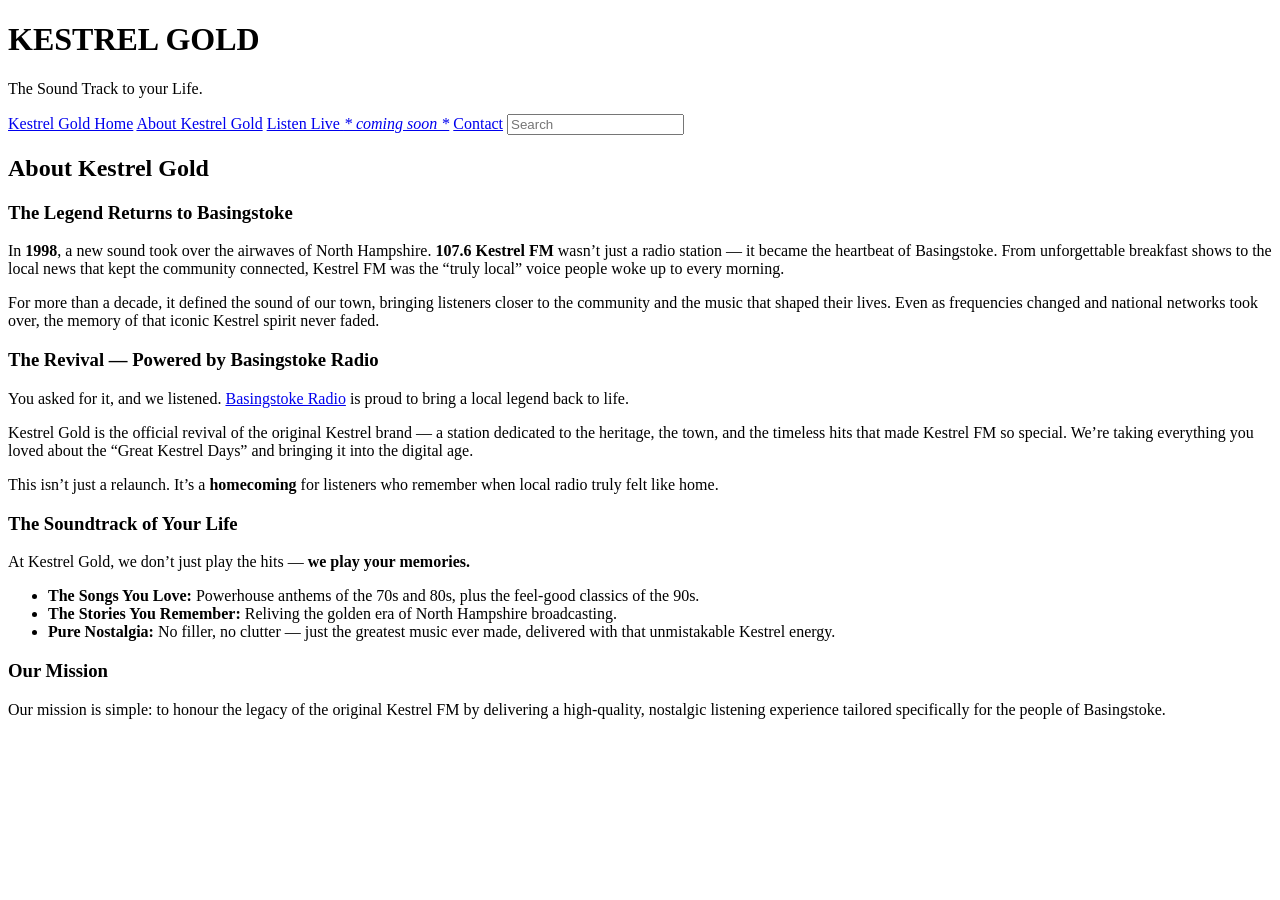
==== about.html @ 13dc3c7e "Add files via upload" ====
<!DOCTYPE html>
<html lang="en">
<head>
<meta charset="UTF-8">
<meta name="viewport" content="width=device-width, initial-scale=1.0">
<title>About Kestrel Gold – Basingstoke’s Heritage Radio</title>
<link rel="stylesheet" href="css/style.css">
<meta name="description" content="Learn about the history and revival of Kestrel Gold, Basingstoke’s heritage radio station, proudly powered by Basingstoke Radio.">
</head>

<body>

<header class="header">
  <h1>KESTREL GOLD</h1>
  <p>The Sound Track to your Life.</p>
</header>

<nav class="nav">
  <a href="index.html">Kestrel Gold Home</a>
  <a href="about.html">About Kestrel Gold</a>
  <a href="#">Listen Live <em>* coming soon *</em></a>
  <a href="contact.html">Contact</a>
  <input type="text" placeholder="Search" class="search-box">
</nav>

<main class="content">

  <h2>About Kestrel Gold</h2>

  <h3>The Legend Returns to Basingstoke</h3>
  <p>In <strong>1998</strong>, a new sound took over the airwaves of North Hampshire. <strong>107.6 Kestrel FM</strong> wasn’t just a radio station — it became the heartbeat of Basingstoke. From unforgettable breakfast shows to the local news that kept the community connected, Kestrel FM was the “truly local” voice people woke up to every morning.</p>

  <p>For more than a decade, it defined the sound of our town, bringing listeners closer to the community and the music that shaped their lives. Even as frequencies changed and national networks took over, the memory of that iconic Kestrel spirit never faded.</p>

  <h3>The Revival — Powered by Basingstoke Radio</h3>
  <p>You asked for it, and we listened. <a href="https://basingstokeradio.org.uk" target="_blank">Basingstoke Radio</a> is proud to bring a local legend back to life.</p>

  <p>Kestrel Gold is the official revival of the original Kestrel brand — a station dedicated to the heritage, the town, and the timeless hits that made Kestrel FM so special. We’re taking everything you loved about the “Great Kestrel Days” and bringing it into the digital age.</p>

  <p>This isn’t just a relaunch. It’s a <strong>homecoming</strong> for listeners who remember when local radio truly felt like home.</p>

  <h3>The Soundtrack of Your Life</h3>
  <p>At Kestrel Gold, we don’t just play the hits — <strong>we play your memories.</strong></p>

  <ul>
    <li><strong>The Songs You Love:</strong> Powerhouse anthems of the 70s and 80s, plus the feel‑good classics of the 90s.</li>
    <li><strong>The Stories You Remember:</strong> Reliving the golden era of North Hampshire broadcasting.</li>
    <li><strong>Pure Nostalgia:</strong> No filler, no clutter — just the greatest music ever made, delivered with that unmistakable Kestrel energy.</li>
  </ul>
  <h3>Our Mission</h3>
  <p>Our mission is simple: to honour the legacy of the original Kestrel FM by delivering a high‑quality, nostalgic listening experience tailored specifically for the people of Basingstoke.
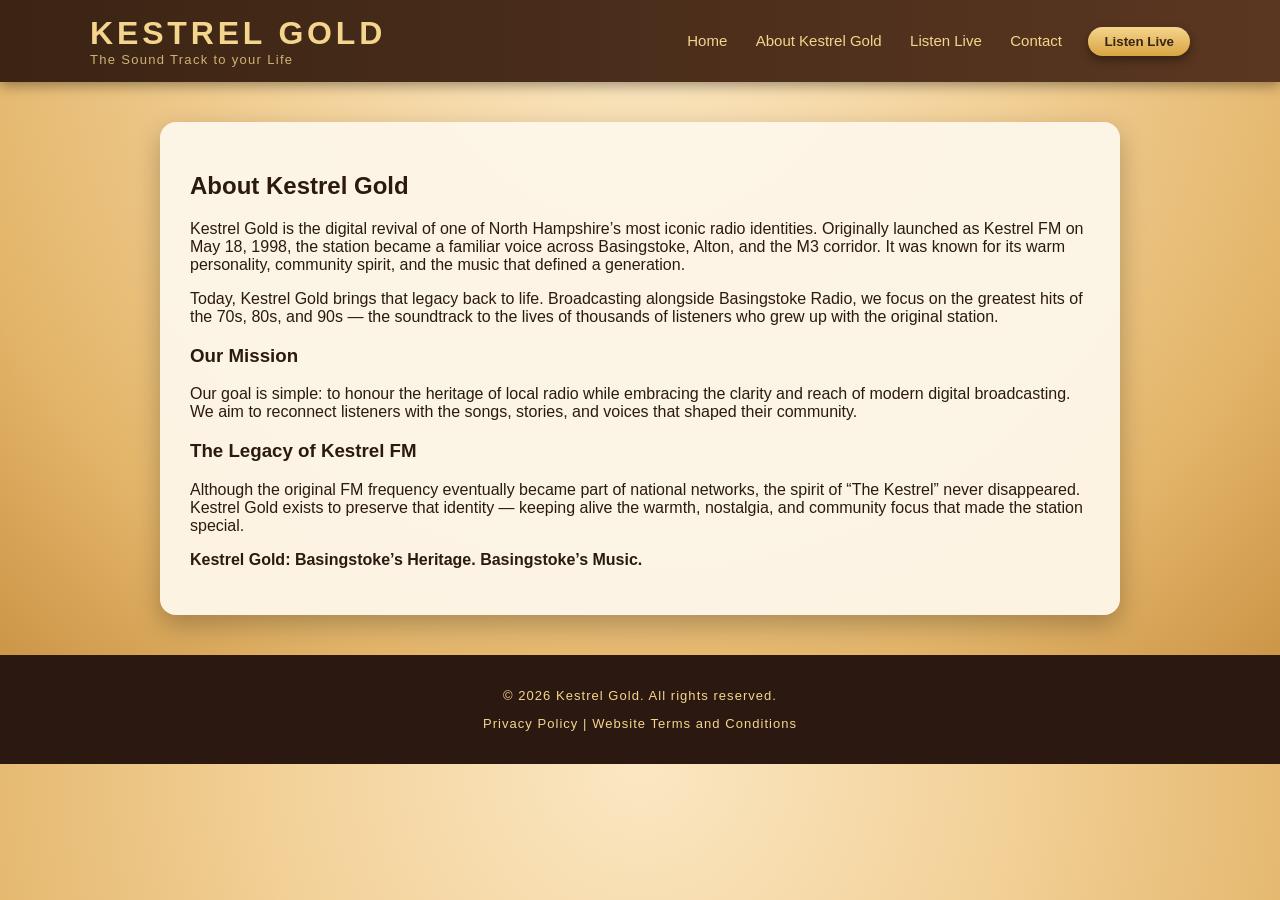
==== commit c19d123e: "Update about.html" ====
--- a/about.html
+++ b/about.html
@@ -3,49 +3,66 @@
 <head>
 <meta charset="UTF-8">
 <meta name="viewport" content="width=device-width, initial-scale=1.0">
-<title>About Kestrel Gold – Basingstoke’s Heritage Radio</title>
+<title>About Kestrel Gold – The Sound Track to your Life</title>
 <link rel="stylesheet" href="css/style.css">
-<meta name="description" content="Learn about the history and revival of Kestrel Gold, Basingstoke’s heritage radio station, proudly powered by Basingstoke Radio.">
 </head>
 
 <body>
 
-<header class="header">
-  <h1>KESTREL GOLD</h1>
-  <p>The Sound Track to your Life.</p>
+<header class="kg-header">
+  <div class="kg-header-inner">
+    <div class="kg-brand">
+      <h1>KESTREL GOLD</h1>
+      <p class="tagline">The Sound Track to your Life</p>
+    </div>
+
+    <nav class="kg-nav">
+      <a href="index.html">Home</a>
+      <a href="about.html">About Kestrel Gold</a>
+      <a href="#">Listen Live</a>
+      <a href="contact.html">Contact</a>
+      <button class="listen-btn">Listen Live</button>
+    </nav>
+  </div>
 </header>
 
-<nav class="nav">
-  <a href="index.html">Kestrel Gold Home</a>
-  <a href="about.html">About Kestrel Gold</a>
-  <a href="#">Listen Live <em>* coming soon *</em></a>
-  <a href="contact.html">Contact</a>
-  <input type="text" placeholder="Search" class="search-box">
-</nav>
-
-<main class="content">
-
+<section class="content-section">
   <h2>About Kestrel Gold</h2>
 
-  <h3>The Legend Returns to Basingstoke</h3>
-  <p>In <strong>1998</strong>, a new sound took over the airwaves of North Hampshire. <strong>107.6 Kestrel FM</strong> wasn’t just a radio station — it became the heartbeat of Basingstoke. From unforgettable breakfast shows to the local news that kept the community connected, Kestrel FM was the “truly local” voice people woke up to every morning.</p>
+  <p>
+    Kestrel Gold is the digital revival of one of North Hampshire’s most iconic radio identities.
+    Originally launched as Kestrel FM on May 18, 1998, the station became a familiar voice across
+    Basingstoke, Alton, and the M3 corridor. It was known for its warm personality, community spirit,
+    and the music that defined a generation.
+  </p>
 
-  <p>For more than a decade, it defined the sound of our town, bringing listeners closer to the community and the music that shaped their lives. Even as frequencies changed and national networks took over, the memory of that iconic Kestrel spirit never faded.</p>
+  <p>
+    Today, Kestrel Gold brings that legacy back to life. Broadcasting alongside Basingstoke Radio,
+    we focus on the greatest hits of the 70s, 80s, and 90s — the soundtrack to the lives of thousands
+    of listeners who grew up with the original station.
+  </p>
 
-  <h3>The Revival — Powered by Basingstoke Radio</h3>
-  <p>You asked for it, and we listened. <a href="https://basingstokeradio.org.uk" target="_blank">Basingstoke Radio</a> is proud to bring a local legend back to life.</p>
+  <h3>Our Mission</h3>
+  <p>
+    Our goal is simple: to honour the heritage of local radio while embracing the clarity and reach
+    of modern digital broadcasting. We aim to reconnect listeners with the songs, stories, and voices
+    that shaped their community.
+  </p>
 
-  <p>Kestrel Gold is the official revival of the original Kestrel brand — a station dedicated to the heritage, the town, and the timeless hits that made Kestrel FM so special. We’re taking everything you loved about the “Great Kestrel Days” and bringing it into the digital age.</p>
+  <h3>The Legacy of Kestrel FM</h3>
+  <p>
+    Although the original FM frequency eventually became part of national networks, the spirit of
+    “The Kestrel” never disappeared. Kestrel Gold exists to preserve that identity — keeping alive
+    the warmth, nostalgia, and community focus that made the station special.
+  </p>
 
-  <p>This isn’t just a relaunch. It’s a <strong>homecoming</strong> for listeners who remember when local radio truly felt like home.</p>
+  <p><strong>Kestrel Gold: Basingstoke’s Heritage. Basingstoke’s Music.</strong></p>
+</section>
 
-  <h3>The Soundtrack of Your Life</h3>
-  <p>At Kestrel Gold, we don’t just play the hits — <strong>we play your memories.</strong></p>
+<footer class="kg-footer">
+  <p>© 2026 Kestrel Gold. All rights reserved.</p>
+  <p><a href="#">Privacy Policy</a> | <a href="#">Website Terms and Conditions</a></p>
+</footer>
 
-  <ul>
-    <li><strong>The Songs You Love:</strong> Powerhouse anthems of the 70s and 80s, plus the feel‑good classics of the 90s.</li>
-    <li><strong>The Stories You Remember:</strong> Reliving the golden era of North Hampshire broadcasting.</li>
-    <li><strong>Pure Nostalgia:</strong> No filler, no clutter — just the greatest music ever made, delivered with that unmistakable Kestrel energy.</li>
-  </ul>
-  <h3>Our Mission</h3>
-  <p>Our mission is simple: to honour the legacy of the original Kestrel FM by delivering a high‑quality, nostalgic listening experience tailored specifically for the people of Basingstoke.
+</body>
+</html>
--- a/css/style.css
+++ b/css/style.css
@@ -0,0 +1,246 @@
+/* --------------------------------------------------
+   GLOBAL
+-------------------------------------------------- */
+body {
+  margin: 0;
+  font-family: "Segoe UI", Arial, sans-serif;
+  background: radial-gradient(circle at top, #fbe7c3 0, #f3d29a 35%, #e3b56a 70%, #c48a3a 100%);
+  color: #2b1a10;
+}
+
+/* --------------------------------------------------
+   HEADER + NAV
+-------------------------------------------------- */
+.kg-header {
+  background: linear-gradient(to right, #3b2414, #5a3721);
+  color: #f4d58d;
+  padding: 15px 0;
+  box-shadow: 0 4px 12px rgba(0,0,0,0.35);
+}
+
+.kg-header-inner {
+  max-width: 1100px;
+  margin: 0 auto;
+  padding: 0 20px;
+  display: flex;
+  justify-content: space-between;
+  align-items: center;
+}
+
+.kg-brand h1 {
+  margin: 0;
+  font-size: 32px;
+  letter-spacing: 0.12em;
+}
+
+.kg-brand .tagline {
+  margin: 0;
+  font-size: 13px;
+  opacity: 0.8;
+  letter-spacing: 0.1em;
+}
+
+.kg-nav a {
+  color: #f4d58d;
+  margin: 0 12px;
+  text-decoration: none;
+  font-size: 15px;
+  position: relative;
+}
+
+.kg-nav a::after {
+  content: "";
+  position: absolute;
+  bottom: -3px;
+  left: 0;
+  width: 0;
+  height: 2px;
+  background: #d9a441;
+  transition: width 0.2s ease-out;
+}
+
+.kg-nav a:hover::after {
+  width: 100%;
+}
+
+.listen-btn {
+  background: linear-gradient(to bottom, #f4d58d, #d9a441);
+  border: none;
+  padding: 7px 16px;
+  border-radius: 999px;
+  font-weight: bold;
+  cursor: pointer;
+  color: #3b2414;
+  margin-left: 10px;
+  box-shadow: 0 4px 10px rgba(0,0,0,0.4);
+}
+
+/* --------------------------------------------------
+   HERO SECTION
+-------------------------------------------------- */
+.hero {
+  max-width: 1100px;
+  margin: 40px auto;
+  background: linear-gradient(135deg, #5a3721 0, #2b1810 40%, #5a3721 100%);
+  border-radius: 18px;
+  padding: 40px;
+  color: #fdf6e9;
+  display: grid;
+  grid-template-columns: 3fr 2fr;
+  gap: 40px;
+  box-shadow: 0 18px 40px rgba(0,0,0,0.45);
+  position: relative;
+  overflow: hidden;
+}
+
+.hero-kicker {
+  text-transform: uppercase;
+  letter-spacing: 0.18em;
+  font-size: 12px;
+  color: #f4d58d;
+  margin-bottom: 10px;
+}
+
+.hero-title {
+  font-size: 42px;
+  text-transform: uppercase;
+  letter-spacing: 0.16em;
+  margin: 0 0 5px;
+}
+
+.hero-subtitle {
+  font-size: 16px;
+  letter-spacing: 0.12em;
+  text-transform: uppercase;
+  color: #d9a441;
+  margin-bottom: 20px;
+}
+
+.hero-text {
+  font-size: 15px;
+  line-height: 1.6;
+  margin-bottom: 15px;
+  color: #fbeed6;
+}
+
+.hero-section-title {
+  font-size: 18px;
+  margin-top: 20px;
+  margin-bottom: 10px;
+  color: #f4d58d;
+}
+
+.hero-list {
+  padding-left: 18px;
+  margin-bottom: 20px;
+}
+
+.hero-list li {
+  margin-bottom: 8px;
+}
+
+.hero-listen {
+  background: linear-gradient(to bottom, #f4d58d, #d9a441);
+  border: none;
+  padding: 12px 28px;
+  border-radius: 999px;
+  font-weight: bold;
+  cursor: pointer;
+  color: #3b2414;
+  font-size: 15px;
+  box-shadow: 0 10px 22px rgba(0,0,0,0.45);
+}
+
+/* --------------------------------------------------
+   HERO RIGHT SIDE (VINYL + MIC)
+-------------------------------------------------- */
+.hero-right {
+  position: relative;
+  display: flex;
+  justify-content: center;
+  align-items: center;
+}
+
+/* Vinyl record */
+.vinyl {
+  width: 220px;
+  height: 220px;
+  border-radius: 50%;
+  background: radial-gradient(circle, #333 0, #000 55%, #000 100%);
+  border: 10px solid #111;
+  position: absolute;
+  box-shadow: 0 18px 30px rgba(0,0,0,0.7);
+}
+
+.vinyl::before {
+  content: "";
+  position: absolute;
+  inset: 30px;
+  border-radius: 50%;
+  background: radial-gradient(circle, #f4d58d 0, #d9a441 45%, #b37a1f 100%);
+}
+
+.vinyl::after {
+  content: "";
+  position: absolute;
+  inset: 50%;
+  width: 22px;
+  height: 22px;
+  transform: translate(-50%, -50%);
+  border-radius: 50%;
+  background: #fdf6e9;
+  box-shadow: 0 0 0 4px rgba(0,0,0,0.7);
+}
+
+/* Back vinyl (offset) */
+.vinyl-back {
+  width: 220px;
+  height: 220px;
+  border-radius: 50%;
+  background: radial-gradient(circle, #222 0, #000 60%);
+  border: 10px solid #000;
+  position: absolute;
+  transform: rotate(-18deg) translate(-25px, 25px);
+  opacity: 0.55;
+}
+
+/* Microphone */
+.mic {
+  width: 70px;
+  height: 120px;
+  background: linear-gradient(to bottom, #f5f5f5, #c9c9c9);
+  border-radius: 40px;
+  position: absolute;
+  bottom: -20px;
+  right: -10px;
+  box-shadow: 0 10px 18px rgba(0,0,0,0.6);
+}
+
+/* --------------------------------------------------
+   CONTENT SECTION
+-------------------------------------------------- */
+.content-section {
+  max-width: 900px;
+  margin: 40px auto;
+  background: rgba(253, 246, 233, 0.96);
+  padding: 30px;
+  border-radius: 16px;
+  box-shadow: 0 10px 26px rgba(0,0,0,0.25);
+}
+
+/* --------------------------------------------------
+   FOOTER
+-------------------------------------------------- */
+.kg-footer {
+  background: #2b1810;
+  color: #f4d58d;
+  text-align: center;
+  padding: 20px;
+  font-size: 13px;
+  letter-spacing: 0.08em;
+}
+
+.kg-footer a {
+  color: #f4d58d;
+  text-decoration: none;
+}
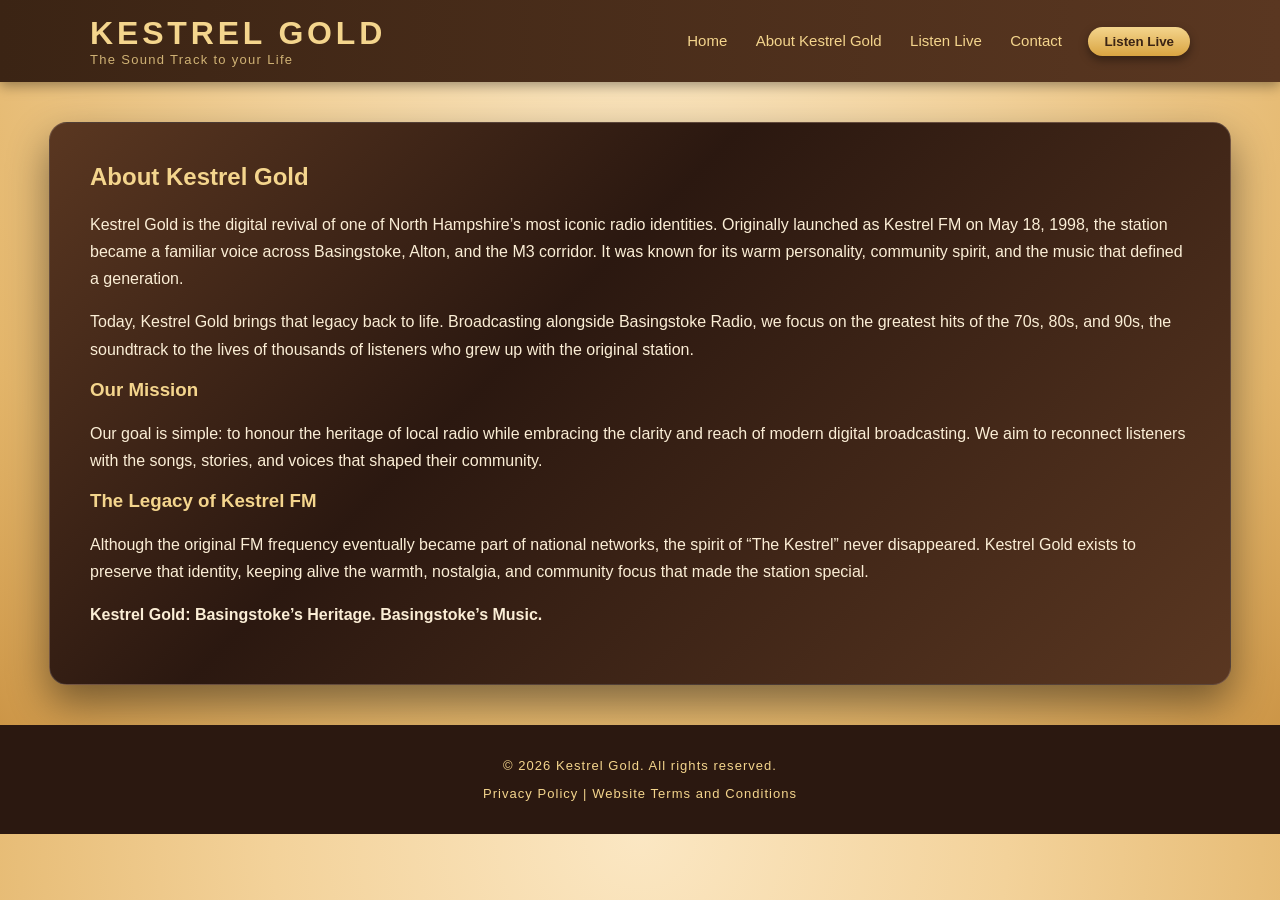
==== commit f1ca7f47: "Update about.html" ====
--- a/about.html
+++ b/about.html
@@ -38,7 +38,7 @@
 
   <p>
     Today, Kestrel Gold brings that legacy back to life. Broadcasting alongside Basingstoke Radio,
-    we focus on the greatest hits of the 70s, 80s, and 90s — the soundtrack to the lives of thousands
+    we focus on the greatest hits of the 70s, 80s, and 90s, the soundtrack to the lives of thousands
     of listeners who grew up with the original station.
   </p>
 
@@ -52,7 +52,7 @@
   <h3>The Legacy of Kestrel FM</h3>
   <p>
     Although the original FM frequency eventually became part of national networks, the spirit of
-    “The Kestrel” never disappeared. Kestrel Gold exists to preserve that identity — keeping alive
+    “The Kestrel” never disappeared. Kestrel Gold exists to preserve that identity, keeping alive
     the warmth, nostalgia, and community focus that made the station special.
   </p>
 
--- a/css/style.css
+++ b/css/style.css
@@ -6,6 +6,11 @@
   font-family: "Segoe UI", Arial, sans-serif;
   background: radial-gradient(circle at top, #fbe7c3 0, #f3d29a 35%, #e3b56a 70%, #c48a3a 100%);
   color: #2b1a10;
+}
+
+a {
+  color: inherit;
+  text-decoration: none;
 }
 
 /* --------------------------------------------------
@@ -76,7 +81,7 @@
 }
 
 /* --------------------------------------------------
-   HERO SECTION
+   HERO SECTION (Homepage only)
 -------------------------------------------------- */
 .hero {
   max-width: 1100px;
@@ -152,7 +157,7 @@
 }
 
 /* --------------------------------------------------
-   HERO RIGHT SIDE (VINYL + MIC)
+   HERO RIGHT SIDE (Vinyl + Mic)
 -------------------------------------------------- */
 .hero-right {
   position: relative;
@@ -192,7 +197,7 @@
   box-shadow: 0 0 0 4px rgba(0,0,0,0.7);
 }
 
-/* Back vinyl (offset) */
+/* Back vinyl */
 .vinyl-back {
   width: 220px;
   height: 220px;
@@ -217,15 +222,34 @@
 }
 
 /* --------------------------------------------------
-   CONTENT SECTION
+   CONTENT SECTION (All other pages)
 -------------------------------------------------- */
 .content-section {
-  max-width: 900px;
+  max-width: 1100px;
   margin: 40px auto;
-  background: rgba(253, 246, 233, 0.96);
-  padding: 30px;
-  border-radius: 16px;
-  box-shadow: 0 10px 26px rgba(0,0,0,0.25);
+  background: linear-gradient(135deg, #5a3721 0, #2b1810 40%, #5a3721 100%);
+  padding: 40px;
+  border-radius: 18px;
+  box-shadow: 0 18px 40px rgba(0,0,0,0.45);
+  color: #fdf6e9;
+  border: 1px solid rgba(255,255,255,0.15);
+}
+
+.content-section h2,
+.content-section h3 {
+  color: #f4d58d;
+  margin-top: 0;
+}
+
+.content-section p,
+.content-section li {
+  color: #fbeed6;
+  line-height: 1.7;
+  font-size: 1rem;
+}
+
+.content-section ul {
+  padding-left: 20px;
 }
 
 /* --------------------------------------------------
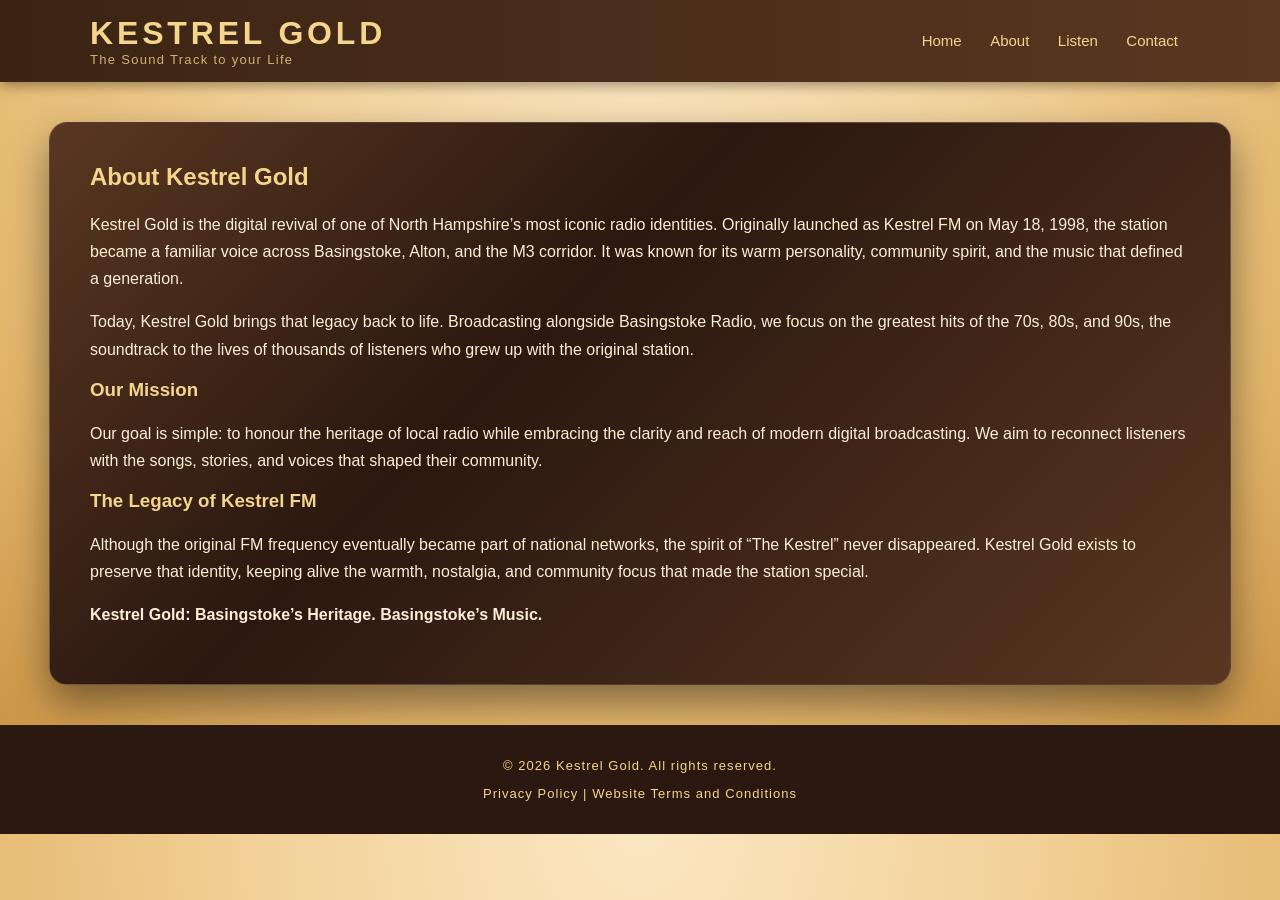
==== commit db20dfb8: "Update about.html" ====
--- a/about.html
+++ b/about.html
@@ -18,10 +18,10 @@
 
     <nav class="kg-nav">
       <a href="index.html">Home</a>
-      <a href="about.html">About Kestrel Gold</a>
-      <a href="#">Listen Live</a>
+      <a href="about.html">About</a>
+      <a href="#">Listen</a>
       <a href="contact.html">Contact</a>
-      <button class="listen-btn">Listen Live</button>
+    
     </nav>
   </div>
 </header>
